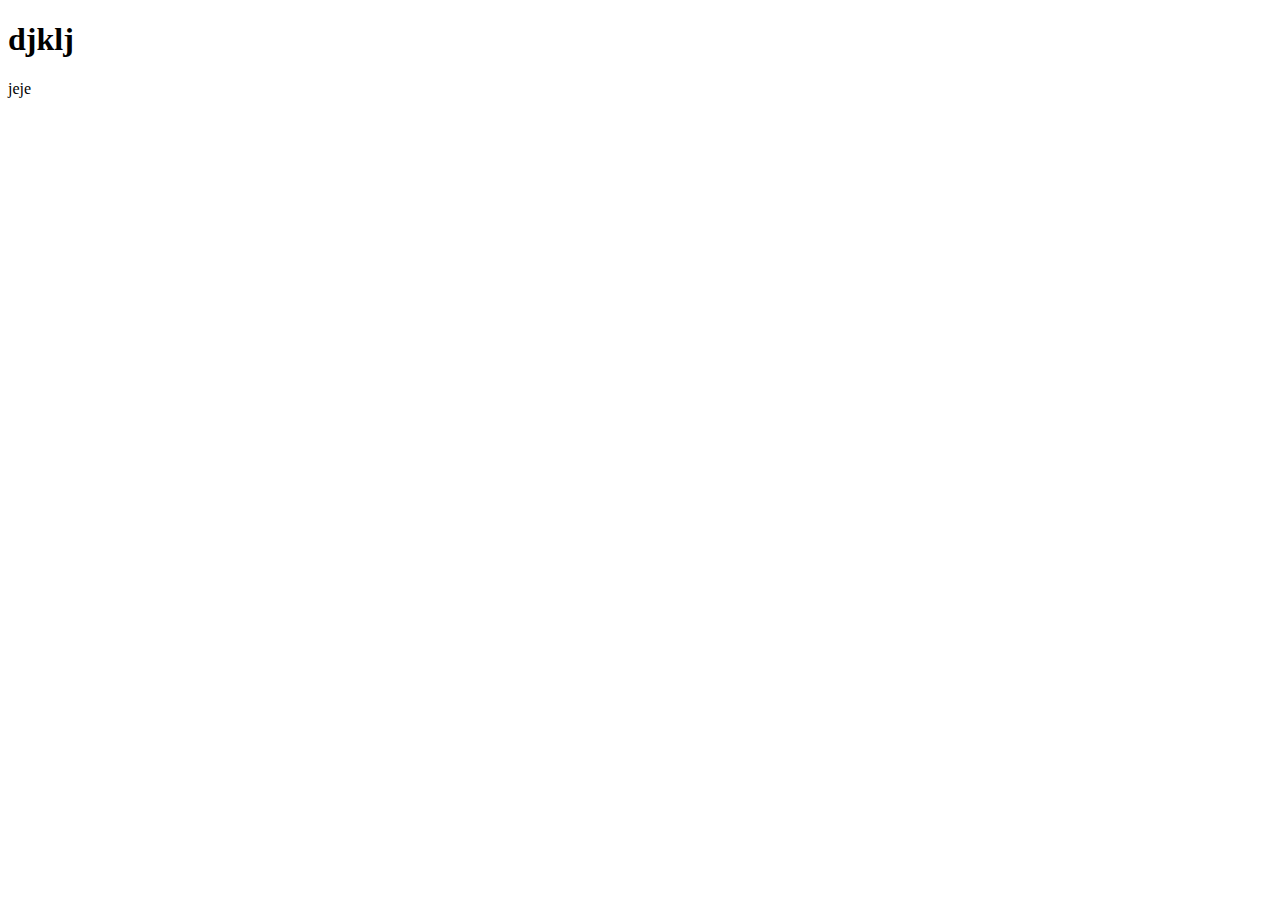
==== index.html @ 7b2246fb "Merge pull request #1 from chooing/master" ====
<!DOCTYPE html>
<html lang="ko">
<head>
    <meta charset="UTF-8">
    <meta http-equiv="X-UA-Compatible" content="IE=edge">
    <meta name="viewport" content="width=device-width, initial-scale=1.0">
    <title>qpseldjdf</title>
</head>
<body>
    <h1>djklj</h1>
    <p>jeje</p>
</body>
</html>
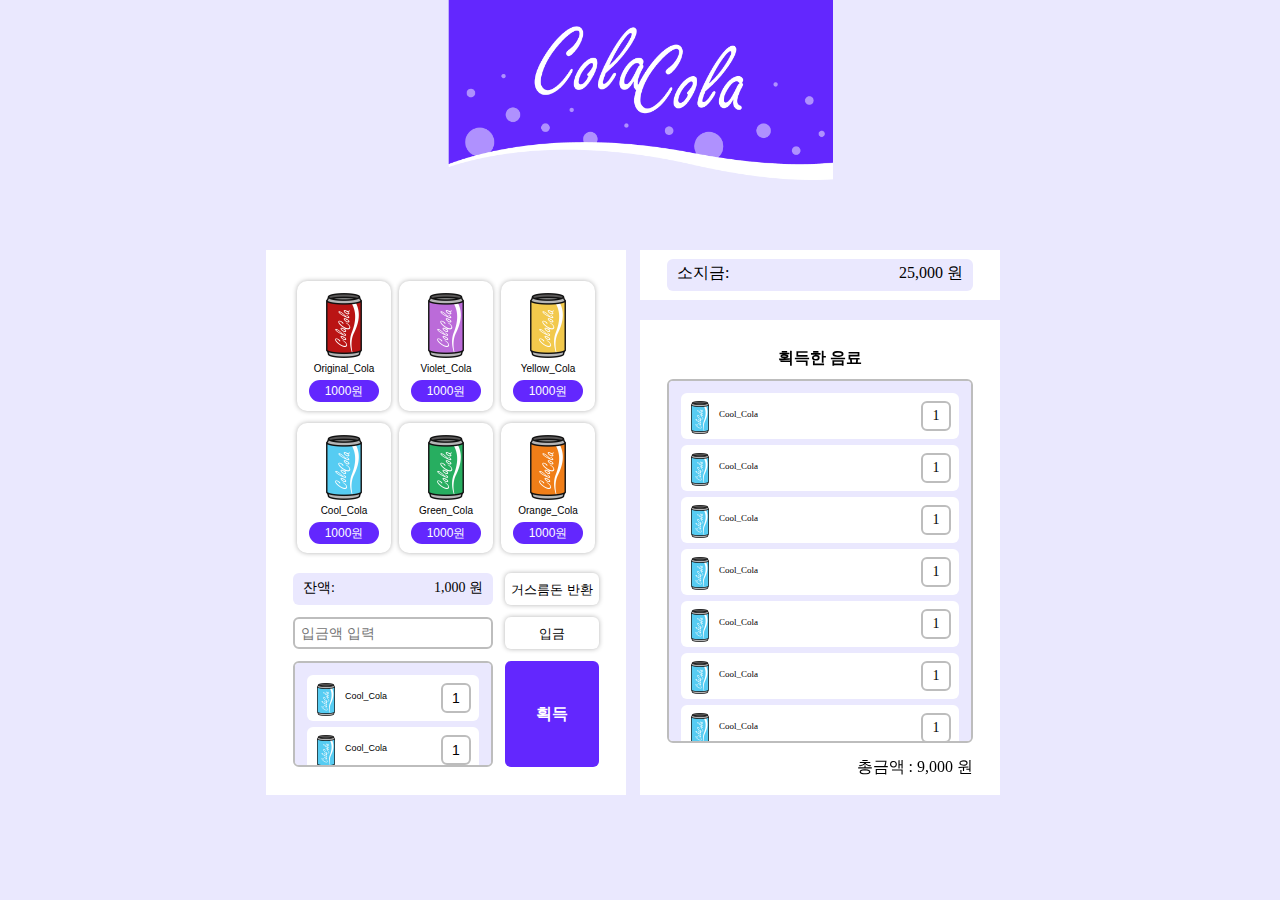
==== commit 29ebb5c6: "벤딩머신PC, Mobile html, css 구현 완료" ====
--- a/index.html
+++ b/index.html
@@ -4,10 +4,183 @@
     <meta charset="UTF-8">
     <meta http-equiv="X-UA-Compatible" content="IE=edge">
     <meta name="viewport" content="width=device-width, initial-scale=1.0">
-    <title>qpseldjdf</title>
+    <link rel="stylesheet" href="./style.css">
+    <link rel="stylesheet" href="./reset.css">
+    <title>벤딩머신</title>
 </head>
 <body>
-    <h1>djklj</h1>
-    <p>jeje</p>
+    <header class="header">
+        <div class="wrapping">
+            <h1 class="logo">
+                <a href="#">
+                    <picture>
+                        <source srcset="./images/logo.svg" type="image/svg">
+                        <img src="./images/logo.png" alt="홈페이지 로고">
+                    </picture>
+                </a>
+            </h1>
+        </div>
+    </header>
+    <div class="wrapping">
+        <main class="main">
+            <section class="machine">
+                <h2 class="hide">자판기</h2>
+                <ul class="drinks">
+                    <li>
+                        <button type="button" class="can-btn">
+                            <picture>
+                                <source srcset="./images/Original_Cola.svg" type="image/svg">
+                                <img src="./images/Original_Cola.png" alt="Original_Cola">
+                            </picture>
+                            <h4>Original_Cola</h4>
+                            <strong>1000원</strong>
+                        </button>
+                    </li>
+                    <li>
+                        <button type="button" class="can-btn">
+                            <picture>
+                                <source srcset="./images/Violet_Cola.svg" type="image/svg">
+                                <img src="./images/Violet_Cola.png" alt="Violet_Cola">
+                            </picture>
+                            <h4>Violet_Cola</h4>
+                            <strong>1000원</strong>
+                        </button>
+                    </li>
+                    <li>
+                        <button type="button" class="can-btn">
+                            <picture>
+                                <source srcset="./images/Yellow_Cola.svg" type="image/svg">
+                                <img src="./images/Yellow_Cola.png" alt="Yellow_Cola">
+                            </picture>
+                            <h4>Yellow_Cola</h4>
+                            <strong>1000원</strong>
+                        </button>
+                    </li>
+                    <li>
+                        <button type="button" class="can-btn">
+                            <picture>
+                                <source srcset="./images/Cool_Cola.svg" type="image/svg">
+                                <img src="./images/Cool_Cola.png" alt="Cool_Cola">
+                            </picture>
+                            <h4>Cool_Cola</h4>
+                            <strong>1000원</strong>
+                        </button>
+                    </li>
+                    <li>
+                        <button type="button" class="can-btn">
+                            <picture>
+                                <source srcset="./images/Green_Cola.svg" type="image/svg">
+                                <img src="./images/Green_Cola.png" alt="Green_Cola">
+                            </picture>
+                            <h4>Green_Cola</h4>
+                            <strong>1000원</strong>
+                        </button>
+                    </li>
+                    <li>
+                        <button type="button" class="can-btn">
+                            <picture>
+                                <source srcset="./images/Orange_Cola.svg" type="image/svg">
+                                <img src="./images/Orange_Cola.png" alt="Orange_Cola">
+                            </picture>
+                            <h4>Orange_Cola</h4>
+                            <strong>1000원</strong>
+                        </button>
+                    </li>
+                </ul>
+                <div class="changes-wrap">
+                    <p class="changes left">잔액:<span>1,000 원</span></p>
+                    <button class="changes-btn right" type="button">거스름돈 반환</button>
+                    <form class="deposit-form" id="depositForm" action="./index.html" method="post">
+                        <legend class="hide">입금 양식</legend>
+                        <input class="deposit left" type="number" min="1" placeholder="입금액 입력">
+                        <button class="deposit-btn right" type="submit">입금</button>
+                    </form>
+                </div>
+                <ul class="cart-list list-form scroll">
+                    <li>
+                        <button>
+                            <img src="./images/Cool_Cola.png" alt="Cool_Cola">
+                            <h4>Cool_Cola</h4>
+                            <strong>1</strong>
+                        </button>
+                    </li>
+                    <li>
+                        <button>
+                            <img src="./images/Cool_Cola.png" alt="Cool_Cola">
+                            <h4>Cool_Cola</h4>
+                            <strong>1</strong>
+                        </button>
+                    </li>
+                    <li>
+                        <button>
+                            <img src="./images/Cool_Cola.png" alt="Cool_Cola">
+                            <h4>Cool_Cola</h4>
+                            <strong>1</strong>
+                        </button>
+                    </li>
+                </ul>
+                <button class="buy-btn" type="button">획득</button>
+
+
+            </section>
+            <section class="user-money">
+                <h2 class="title">
+                    소지금:<strong>25,000 원</strong>
+                </h2>
+            </section>
+            <section class="user-items">
+                <h2 class="title">획득한 음료</h2>
+                <ul class="get-list list-form scroll">
+                    <li>
+                        <img src="./images/Cool_Cola.png" alt="Cool_Cola">
+                        <h4>Cool_Cola</h4>
+                        <strong>1</strong>
+                    </li>
+                    <li>
+                        <img src="./images/Cool_Cola.png" alt="Cool_Cola">
+                        <h4>Cool_Cola</h4>
+                        <strong>1</strong>
+                    </li>
+                    <li>
+                        <img src="./images/Cool_Cola.png" alt="Cool_Cola">
+                        <h4>Cool_Cola</h4>
+                        <strong>1</strong>
+                    </li>
+                    <li>
+                        <img src="./images/Cool_Cola.png" alt="Cool_Cola">
+                        <h4>Cool_Cola</h4>
+                        <strong>1</strong>
+                    </li>
+                    <li>
+                        <img src="./images/Cool_Cola.png" alt="Cool_Cola">
+                        <h4>Cool_Cola</h4>
+                        <strong>1</strong>
+                    </li>
+                    <li>
+                        <img src="./images/Cool_Cola.png" alt="Cool_Cola">
+                        <h4>Cool_Cola</h4>
+                        <strong>1</strong>
+                    </li>
+                    <li>
+                        <img src="./images/Cool_Cola.png" alt="Cool_Cola">
+                        <h4>Cool_Cola</h4>
+                        <strong>1</strong>
+                    </li>
+                    <li>
+                        <img src="./images/Cool_Cola.png" alt="Cool_Cola">
+                        <h4>Cool_Cola</h4>
+                        <strong>1</strong>
+                    </li>
+                    <li>
+                        <img src="./images/Cool_Cola.png" alt="Cool_Cola">
+                        <h4>Cool_Cola</h4>
+                        <strong>1</strong>
+                    </li>
+                </ul>
+                <h3 class="result-money">총금액 : <strong>9,000 원</strong></h3>
+            </section>
+        </main>
+    </div>
+    
 </body>
 </html>--- a/style.css
+++ b/style.css
@@ -0,0 +1,290 @@
+/* setting */
+
+:root{
+    --main:#EAE8FE;
+    --sub:#6327FE;
+    --border:#BDBDBD;
+}
+
+body{
+    background-color: var(--main);
+    font-weight: 500;
+}
+
+.wrapping{
+    width: 748px;
+    margin: 0 auto;
+}
+
+.hide{
+    width: 0;
+    height: 0;
+    overflow: hidden;
+    text-indent: -9999px;
+    position: fixed;
+}
+/* 공통 design*/
+.scroll::-webkit-scrollbar {
+    width: 4px;
+}
+.scroll::-webkit-scrollbar-track {
+    background-color: transparent;
+}
+.scroll::-webkit-scrollbar-thumb {
+    border-radius: 2px;
+    background-color: #fff;
+}
+.scroll::-webkit-scrollbar-button {
+    width: 0;
+    height: 0;
+}
+.scroll {
+    scrollbar-width: thin;
+    scrollbar-color: #fff transparent;
+}
+
+.list-form{
+    overflow: hidden scroll;
+    border: 2px solid var(--border);
+    box-sizing: border-box;
+    border-radius: 6px;
+    padding: 12px;
+    background-color: var(--main);
+}
+
+.list-form li{
+    width: 100%;
+    background-color: #fff;
+    box-sizing: border-box;
+    margin-bottom: 6px;
+    border-radius: 6px;
+    padding: 8px 8px 8px 10px;
+    height: 46px;
+    overflow: hidden;
+}
+.list-form li:last-child{
+    margin-bottom: 0;
+}
+
+.list-form li img{
+    float: left;
+    width: 18px;
+}
+.list-form li h4{
+    display: inline;
+    float: left;
+    font-size: 9px;
+    margin-left: 10px;
+    line-height: 3;
+}
+.list-form li strong{
+    display: block;
+    font-size: 14px;
+    width: 30px;
+    height: 30px;
+    box-sizing: border-box;
+    border-radius: 6px;
+    border: 2px solid var(--border);
+    line-height: 1.9;
+    float: right;
+}
+
+
+/* header */
+.header{
+    margin-bottom: 67px;
+}
+.logo{ 
+    width: 386px; 
+    margin: 0 auto;
+}
+.logo img{width: 386px;}
+
+/* main */
+.main{
+    height: 545px;
+    display: flex;
+    flex-wrap: wrap;
+    justify-content: space-between;
+    flex-direction: column;
+}
+
+
+/* machine */
+.main .machine{
+    width: 360px;
+    height: 545px;
+    padding: 31px 27px 28px;
+    box-sizing: border-box;
+    background-color: #fff;
+    display: flex;
+    flex-wrap: wrap;
+    justify-content: space-between;
+}
+
+.machine .drinks{
+    display: flex;
+    flex-wrap: wrap;
+    justify-content: space-around;
+    margin-bottom: 8px;
+}
+.machine .drinks .can-btn{
+    width: 94px;
+    height: 130px;
+    padding: 11px 12px 9px;
+    margin-bottom: 12px;
+    box-sizing: border-box;
+    background-color: #fff;
+    font-weight: 500;
+    text-align: center;
+    border-radius: 10px;
+    box-shadow: 0 0 5px rgba(0, 0, 0, 0.3);
+}
+
+.machine .drinks .can-btn img{
+    width: 35.86px;
+}
+
+.machine .drinks .can-btn h4{
+    font-size: 10px;
+    margin-top: 3px;
+    margin-bottom: 6px;
+}
+
+.machine .drinks .can-btn strong{
+    display: block;
+    width: 70px;
+    padding: 5px 0;
+    height: 12px;
+    font-size: 12px;
+    color: #fff;
+    background-color: var(--sub);
+    border-radius: 50px;
+}
+
+.machine .changes-wrap{
+    display: flex;
+    flex-wrap: wrap;
+    justify-content: space-between;
+    flex-direction: row;
+    margin-bottom: 12px;
+}
+
+.machine .changes-wrap .left{
+    width: 200px;
+    height: 32px;
+    border-radius: 6px;
+    font-size: 14px;
+    padding: 8px 10px;
+    box-sizing: border-box;
+}
+.machine .changes-wrap .right{
+    width: 94px;
+    height: 32px;
+    font-size: 13px;
+    border-radius: 6px;
+    background-color: #fff;
+    box-shadow: 0 0 5px rgba(0, 0, 0, 0.3);
+}
+
+.machine .changes.left{
+    background-color: var(--main);
+    overflow: hidden;
+}
+.machine .changes span{ float: right; }
+
+.machine .deposit-form{
+    margin-top: 12px;
+    display: flex;
+}
+
+.machine .deposit.left{
+    padding-left: 6px;
+    border: 2px solid var(--border);
+    margin-right: 12px;
+}
+
+.machine .cart-list{
+    width: 200px;
+    height: 106px;
+}
+
+.machine .cart-list li button{
+    width: 100%;
+    
+}
+
+.machine .buy-btn{
+    width: 94px;
+    height: 106px;
+    background-color: var(--sub);
+    color: #fff;
+    font-weight: 700;
+    border-radius: 6px;
+}
+
+/* user-money */
+.main .user-money{
+    width: 360px;
+    height: 50px;
+    background-color: #fff;
+}
+
+.main .user-money .title{
+    width: 286px;
+    height: 20px;
+    padding: 6px 10px;
+    margin: 9px 27px;
+    background-color: var(--main);
+    border-radius: 6px;
+    overflow: hidden;
+}
+.main .user-money .title strong{
+    float: right;
+}
+
+/* user-items */
+.main .user-items{
+    width: 306px;
+    height: 415px;
+    background-color: #fff;
+    padding: 30px 27px;
+    text-align: center;
+}
+
+.main .user-items .title{
+    font-weight: 700;
+}
+
+.main .user-items .get-list{
+    width: 306px;
+    height: 364px;
+    margin: 13px auto 6px;
+}
+
+.result-money{
+    text-align: right;
+    padding-top: 10px;
+}
+
+/* media  */
+@media (max-width: 360px) {
+    body{
+        background-color: #fff;
+        font-weight: 500;
+    }
+    .wrapping{
+        width: 360px;
+        /* margin: 0 auto; */
+    }
+    .header{
+        margin-bottom: 25px;
+    }
+    .logo{width: 166px;}
+    .logo img{width: 166px;}
+    .main{
+        height: inherit;
+    }
+    .main .machine{padding-bottom: 10px;}
+    .main .user-items{padding-bottom: 47px;}
+}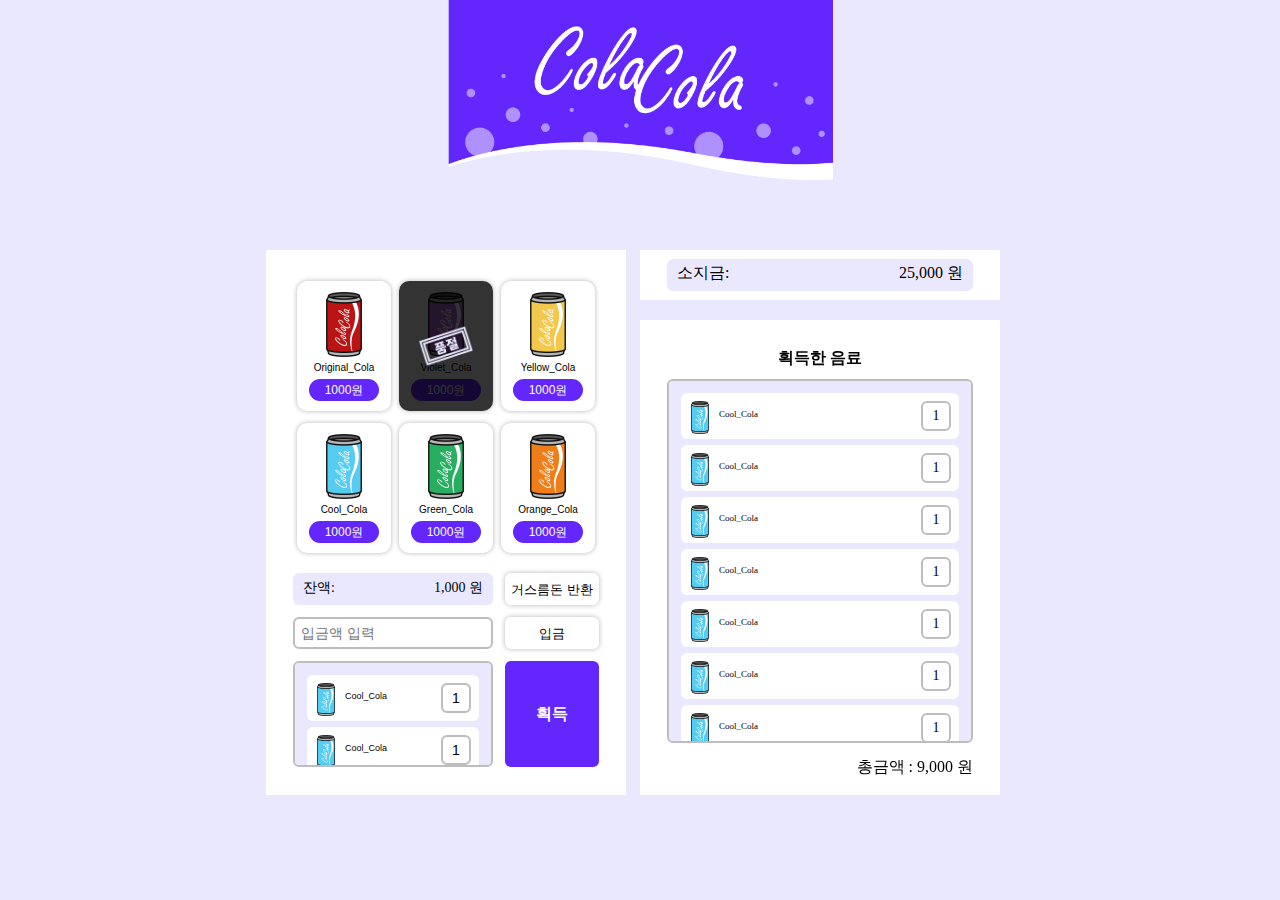
==== commit e565a15c: "벤딩머신 css 수정 및 품절 스타일 추가" ====
--- a/index.html
+++ b/index.html
@@ -37,6 +37,8 @@
                         </button>
                     </li>
                     <li>
+                        <div class="sold_out">
+                        </div>
                         <button type="button" class="can-btn">
                             <picture>
                                 <source srcset="./images/Violet_Cola.svg" type="image/svg">
--- a/style.css
+++ b/style.css
@@ -128,18 +128,42 @@
     justify-content: space-around;
     margin-bottom: 8px;
 }
-.machine .drinks .can-btn{
+.machine .drinks li{
+    position: relative;
+    overflow: hidden;    
     width: 94px;
     height: 130px;
     padding: 11px 12px 9px;
     margin-bottom: 12px;
     box-sizing: border-box;
+    box-shadow: 0 0 5px rgba(0, 0, 0, 0.3);
+    border-radius: 10px; 
     background-color: #fff;
     font-weight: 500;
     text-align: center;
-    border-radius: 10px;
-    box-shadow: 0 0 5px rgba(0, 0, 0, 0.3);
-}
+}
+
+.machine .drinks .sold_out{
+    width: 100%;
+    height: 100%;
+    background-color: rgba(0, 0, 0, 0.8);
+    position: absolute;
+    left: 0; top: 0;
+}
+.machine .drinks .sold_out::after{
+    content: '';
+    display: block;
+    width: 58px;
+    height: 44px;
+    position: absolute;
+    left: calc(50% - 29px);
+    top: calc(50% - 22px);
+    background-image: url(./images/Sold-out.png);
+    background-size: cover;
+    background-position: center;
+}
+
+/* .machine .drinks .can-btn{} */
 
 .machine .drinks .can-btn img{
     width: 35.86px;
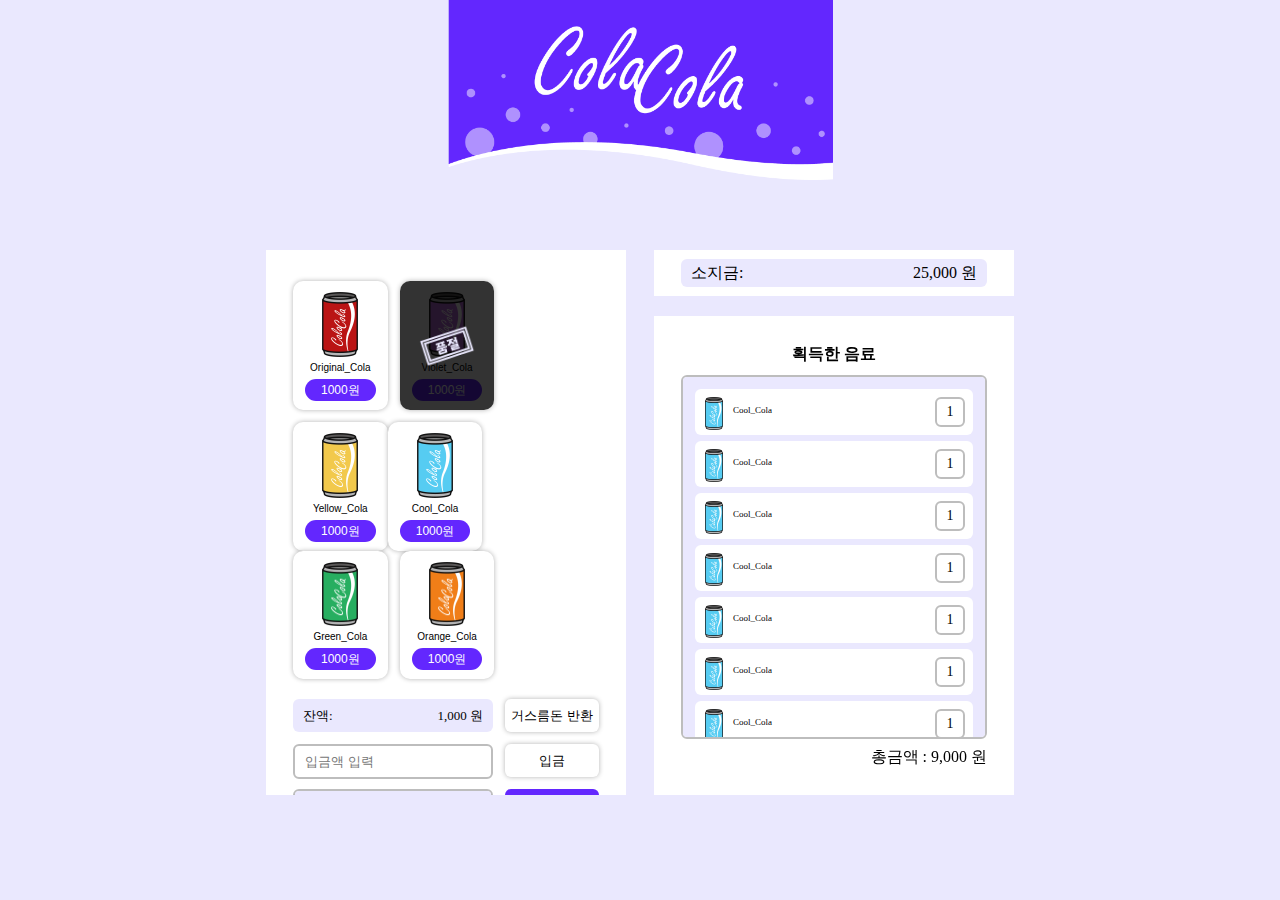
==== commit fdeb6f35: "태그 스타일 수정" ====
--- a/index.html
+++ b/index.html
@@ -23,81 +23,68 @@
     </header>
     <div class="wrapping">
         <main class="main">
-            <section class="machine">
+            <article class="machine">
                 <h2 class="hide">자판기</h2>
-                <ul class="drinks">
-                    <li>
-                        <button type="button" class="can-btn">
-                            <picture>
-                                <source srcset="./images/Original_Cola.svg" type="image/svg">
-                                <img src="./images/Original_Cola.png" alt="Original_Cola">
-                            </picture>
-                            <h4>Original_Cola</h4>
-                            <strong>1000원</strong>
-                        </button>
-                    </li>
-                    <li>
-                        <div class="sold_out">
-                        </div>
-                        <button type="button" class="can-btn">
-                            <picture>
-                                <source srcset="./images/Violet_Cola.svg" type="image/svg">
-                                <img src="./images/Violet_Cola.png" alt="Violet_Cola">
-                            </picture>
-                            <h4>Violet_Cola</h4>
-                            <strong>1000원</strong>
-                        </button>
-                    </li>
-                    <li>
-                        <button type="button" class="can-btn">
-                            <picture>
-                                <source srcset="./images/Yellow_Cola.svg" type="image/svg">
-                                <img src="./images/Yellow_Cola.png" alt="Yellow_Cola">
-                            </picture>
-                            <h4>Yellow_Cola</h4>
-                            <strong>1000원</strong>
-                        </button>
-                    </li>
-                    <li>
-                        <button type="button" class="can-btn">
-                            <picture>
-                                <source srcset="./images/Cool_Cola.svg" type="image/svg">
-                                <img src="./images/Cool_Cola.png" alt="Cool_Cola">
-                            </picture>
-                            <h4>Cool_Cola</h4>
-                            <strong>1000원</strong>
-                        </button>
-                    </li>
-                    <li>
-                        <button type="button" class="can-btn">
-                            <picture>
-                                <source srcset="./images/Green_Cola.svg" type="image/svg">
-                                <img src="./images/Green_Cola.png" alt="Green_Cola">
-                            </picture>
-                            <h4>Green_Cola</h4>
-                            <strong>1000원</strong>
-                        </button>
-                    </li>
-                    <li>
-                        <button type="button" class="can-btn">
-                            <picture>
-                                <source srcset="./images/Orange_Cola.svg" type="image/svg">
-                                <img src="./images/Orange_Cola.png" alt="Orange_Cola">
-                            </picture>
-                            <h4>Orange_Cola</h4>
-                            <strong>1000원</strong>
-                        </button>
-                    </li>
-                </ul>
-                <div class="changes-wrap">
+                <div class="drinks clear-fix">
+                    <button type="button" class="can-btn">
+                        <picture>
+                            <source srcset="./images/Original_Cola.svg" type="image/svg">
+                            <img src="./images/Original_Cola.png" alt="Original_Cola">
+                        </picture>
+                        <h4>Original_Cola</h4>
+                        <strong>1000원</strong>
+                    </button>
+                    <button type="button" class="can-btn">
+                        <span class="sold_out"></span>
+                        <picture>
+                            <source srcset="./images/Violet_Cola.svg" type="image/svg">
+                            <img src="./images/Violet_Cola.png" alt="Violet_Cola">
+                        </picture>
+                        <h4>Violet_Cola</h4>
+                        <strong>1000원</strong>
+                    </button>
+                    <button type="button" class="can-btn">
+                        <picture>
+                            <source srcset="./images/Yellow_Cola.svg" type="image/svg">
+                            <img src="./images/Yellow_Cola.png" alt="Yellow_Cola">
+                        </picture>
+                        <h4>Yellow_Cola</h4>
+                        <strong>1000원</strong>
+                    </button>
+                    <button type="button" class="can-btn">
+                        <picture>
+                            <source srcset="./images/Cool_Cola.svg" type="image/svg">
+                            <img src="./images/Cool_Cola.png" alt="Cool_Cola">
+                        </picture>
+                        <h4>Cool_Cola</h4>
+                        <strong>1000원</strong>
+                    </button>
+                    <button type="button" class="can-btn">
+                        <picture>
+                            <source srcset="./images/Green_Cola.svg" type="image/svg">
+                            <img src="./images/Green_Cola.png" alt="Green_Cola">
+                        </picture>
+                        <h4>Green_Cola</h4>
+                        <strong>1000원</strong>
+                    </button>
+                    <button type="button" class="can-btn">
+                        <picture>
+                            <source srcset="./images/Orange_Cola.svg" type="image/svg">
+                            <img src="./images/Orange_Cola.png" alt="Orange_Cola">
+                        </picture>
+                        <h4>Orange_Cola</h4>
+                        <strong>1000원</strong>
+                    </button>
+                </div>
+                <div class="changes-wrap clear-fix">
                     <p class="changes left">잔액:<span>1,000 원</span></p>
                     <button class="changes-btn right" type="button">거스름돈 반환</button>
-                    <form class="deposit-form" id="depositForm" action="./index.html" method="post">
-                        <legend class="hide">입금 양식</legend>
-                        <input class="deposit left" type="number" min="1" placeholder="입금액 입력">
-                        <button class="deposit-btn right" type="submit">입금</button>
-                    </form>
                 </div>
+                <form class="deposit-form clear-fix" id="depositForm" action="./index.html" method="post">
+                    <legend class="hide">입금 양식</legend>
+                    <input class="deposit left" type="number" min="1" placeholder="입금액 입력">
+                    <button class="deposit-btn right" type="submit">입금</button>
+                </form>
                 <ul class="cart-list list-form scroll">
                     <li>
                         <button>
@@ -122,15 +109,13 @@
                     </li>
                 </ul>
                 <button class="buy-btn" type="button">획득</button>
-
-
-            </section>
-            <section class="user-money">
+            </article>
+            <article class="user-money">
                 <h2 class="title">
                     소지금:<strong>25,000 원</strong>
                 </h2>
-            </section>
-            <section class="user-items">
+            </article>
+            <article class="user-items">
                 <h2 class="title">획득한 음료</h2>
                 <ul class="get-list list-form scroll">
                     <li>
@@ -180,7 +165,7 @@
                     </li>
                 </ul>
                 <h3 class="result-money">총금액 : <strong>9,000 원</strong></h3>
-            </section>
+            </article>
         </main>
     </div>
     
--- a/style.css
+++ b/style.css
@@ -17,12 +17,20 @@
 }
 
 .hide{
-    width: 0;
-    height: 0;
+    width: 1px;
+    height: 1px;
     overflow: hidden;
-    text-indent: -9999px;
-    position: fixed;
-}
+    margin: -1px;
+    position: absolute;
+    clip: rect(0 0 0 0);
+}
+
+.clear-fix::after{
+    content: '';
+    clear: both;
+    display: block;
+}
+
 /* 공통 design*/
 .scroll::-webkit-scrollbar {
     width: 4px;
@@ -103,71 +111,36 @@
 /* main */
 .main{
     height: 545px;
-    display: flex;
-    flex-wrap: wrap;
-    justify-content: space-between;
-    flex-direction: column;
-}
-
+    overflow: hidden;
+}
 
 /* machine */
 .main .machine{
     width: 360px;
-    height: 545px;
     padding: 31px 27px 28px;
     box-sizing: border-box;
     background-color: #fff;
-    display: flex;
-    flex-wrap: wrap;
-    justify-content: space-between;
+    float: left;
 }
 
 .machine .drinks{
-    display: flex;
-    flex-wrap: wrap;
-    justify-content: space-around;
-    margin-bottom: 8px;
-}
-.machine .drinks li{
-    position: relative;
-    overflow: hidden;    
-    width: 94px;
-    height: 130px;
+    margin-bottom: 20px;
+}
+.machine .drinks .can-btn{
+    float: left;
     padding: 11px 12px 9px;
-    margin-bottom: 12px;
-    box-sizing: border-box;
+    margin: 0 12px 12px 0;
     box-shadow: 0 0 5px rgba(0, 0, 0, 0.3);
     border-radius: 10px; 
     background-color: #fff;
-    font-weight: 500;
     text-align: center;
-}
-
-.machine .drinks .sold_out{
-    width: 100%;
-    height: 100%;
-    background-color: rgba(0, 0, 0, 0.8);
-    position: absolute;
-    left: 0; top: 0;
-}
-.machine .drinks .sold_out::after{
-    content: '';
-    display: block;
-    width: 58px;
-    height: 44px;
-    position: absolute;
-    left: calc(50% - 29px);
-    top: calc(50% - 22px);
-    background-image: url(./images/Sold-out.png);
-    background-size: cover;
-    background-position: center;
-}
-
-/* .machine .drinks .can-btn{} */
-
-.machine .drinks .can-btn img{
-    width: 35.86px;
-}
+    position: relative;
+    overflow: hidden;
+}
+.machine .drinks .can-btn:nth-child(3n){ margin-right: 0;}
+.machine .drinks .can-btn:nth-child(n+3){ margin-bottom: 0;}
+
+.machine .drinks .can-btn img{ width: 35.86px;}
 
 .machine .drinks .can-btn h4{
     font-size: 10px;
@@ -177,8 +150,7 @@
 
 .machine .drinks .can-btn strong{
     display: block;
-    width: 70px;
-    padding: 5px 0;
+    padding: 5px 16px;
     height: 12px;
     font-size: 12px;
     color: #fff;
@@ -186,44 +158,60 @@
     border-radius: 50px;
 }
 
-.machine .changes-wrap{
-    display: flex;
-    flex-wrap: wrap;
-    justify-content: space-between;
-    flex-direction: row;
-    margin-bottom: 12px;
-}
-
-.machine .changes-wrap .left{
+.machine .drinks .can-btn .sold_out{
+    display: block;
+    width: 100%;
+    height: 100%;
+    background-color: rgba(0, 0, 0, 0.8);
+    position: absolute;
+    left: 0;
+    top: 0;
+}
+.machine .drinks .sold_out::after{
+    content: '';
+    display: inline-block;
+    width: 58px;
+    height: 44px;
+    position: absolute;
+    left: 0;top: 0;bottom: 0;right: 0;
+    margin: auto;
+    background-image: url(./images/Sold-out.png);
+    background-size: cover;
+    background-position: center;
+}
+
+.machine .changes-wrap{ margin-bottom: 12px; }
+
+.machine .left{
     width: 200px;
-    height: 32px;
-    border-radius: 6px;
-    font-size: 14px;
-    padding: 8px 10px;
-    box-sizing: border-box;
-}
-.machine .changes-wrap .right{
+    border-radius: 6px;
+    font-size: 13px;
+    padding: 10px;
+    box-sizing: border-box;
+    float: left;
+}
+.machine .right{
     width: 94px;
-    height: 32px;
+    padding: 10px 0;
     font-size: 13px;
     border-radius: 6px;
     background-color: #fff;
     box-shadow: 0 0 5px rgba(0, 0, 0, 0.3);
+    float: right;
 }
 
 .machine .changes.left{
     background-color: var(--main);
-    overflow: hidden;
 }
 .machine .changes span{ float: right; }
 
 .machine .deposit-form{
-    margin-top: 12px;
-    display: flex;
-}
-
+    margin-bottom: 10px;
+}
+.machine .deposit{
+    padding: 8px 10px;
+}
 .machine .deposit.left{
-    padding-left: 6px;
     border: 2px solid var(--border);
     margin-right: 12px;
 }
@@ -231,12 +219,10 @@
 .machine .cart-list{
     width: 200px;
     height: 106px;
-}
-
-.machine .cart-list li button{
-    width: 100%;
-    
-}
+    float: left;
+}
+
+.machine .cart-list li button{ width: 100%;}
 
 .machine .buy-btn{
     width: 94px;
@@ -245,23 +231,24 @@
     color: #fff;
     font-weight: 700;
     border-radius: 6px;
+    float: right;
 }
 
 /* user-money */
 .main .user-money{
     width: 360px;
-    height: 50px;
-    background-color: #fff;
+    margin-bottom: 20px;
+    float: right;
+    background-color: #fff;
+    padding: 9px 0;
 }
 
 .main .user-money .title{
     width: 286px;
-    height: 20px;
     padding: 6px 10px;
-    margin: 9px 27px;
+    margin: 0 auto;
     background-color: var(--main);
     border-radius: 6px;
-    overflow: hidden;
 }
 .main .user-money .title strong{
     float: right;
@@ -270,10 +257,10 @@
 /* user-items */
 .main .user-items{
     width: 306px;
-    height: 415px;
     background-color: #fff;
     padding: 30px 27px;
     text-align: center;
+    float: right;
 }
 
 .main .user-items .title{
@@ -283,7 +270,7 @@
 .main .user-items .get-list{
     width: 306px;
     height: 364px;
-    margin: 13px auto 6px;
+    margin-top: 13px;
 }
 
 .result-money{
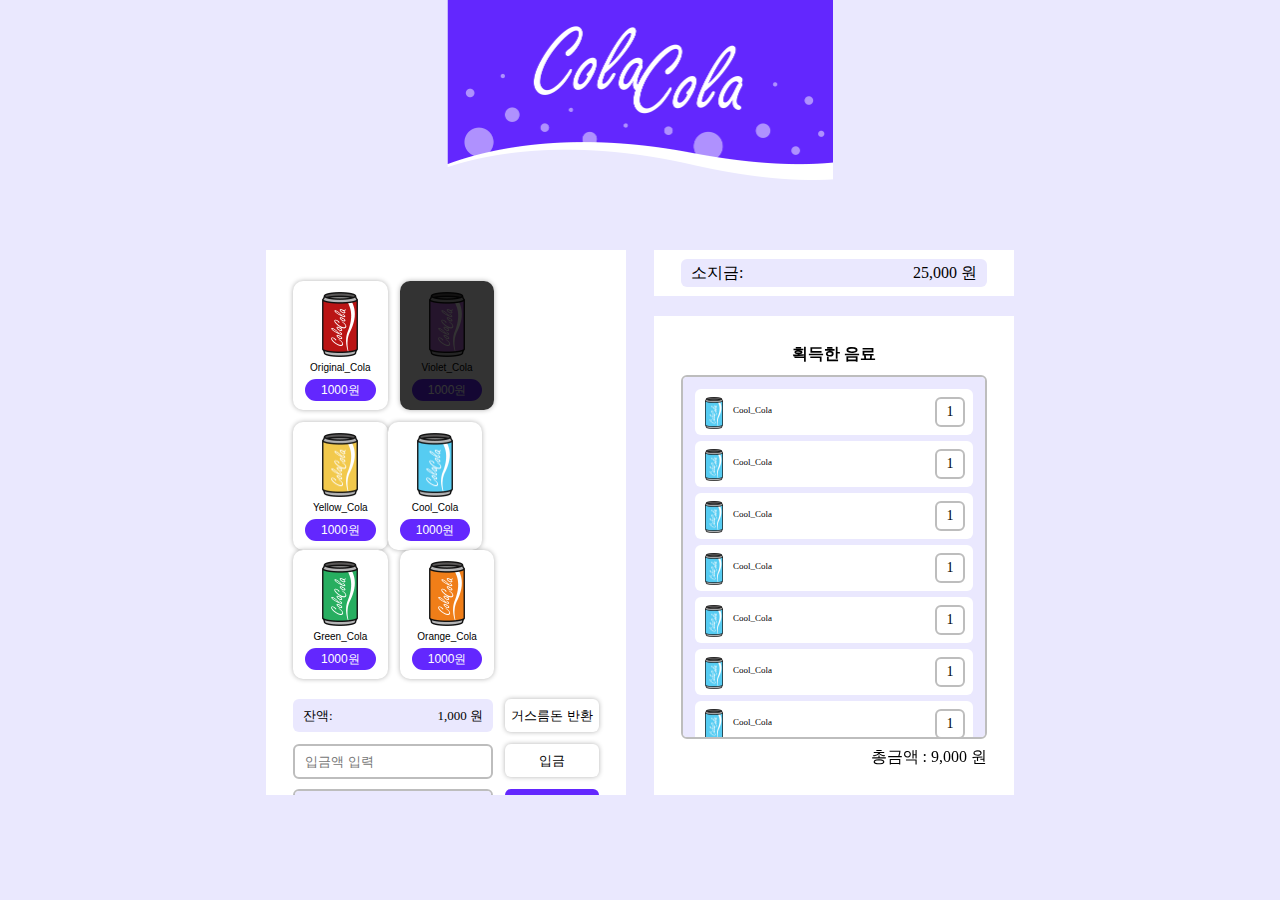
==== commit 6c023b9a: "html,css 1차완성" ====
--- a/index.html
+++ b/index.html
@@ -15,7 +15,7 @@
                 <a href="#">
                     <picture>
                         <source srcset="./images/logo.svg" type="image/svg">
-                        <img src="./images/logo.png" alt="홈페이지 로고">
+                        <img src="./images/logo.png" alt="cola cola 자판기">
                     </picture>
                 </a>
             </h1>
@@ -35,7 +35,7 @@
                         <strong>1000원</strong>
                     </button>
                     <button type="button" class="can-btn">
-                        <span class="sold_out"></span>
+                        <span class="sold_out">품절</span>
                         <picture>
                             <source srcset="./images/Violet_Cola.svg" type="image/svg">
                             <img src="./images/Violet_Cola.png" alt="Violet_Cola">
--- a/style.css
+++ b/style.css
@@ -166,6 +166,7 @@
     position: absolute;
     left: 0;
     top: 0;
+    color: transparent;
 }
 .machine .drinks .sold_out::after{
     content: '';
@@ -279,7 +280,7 @@
 }
 
 /* media  */
-@media (max-width: 360px) {
+@media (max-width: 764px) {
     body{
         background-color: #fff;
         font-weight: 500;
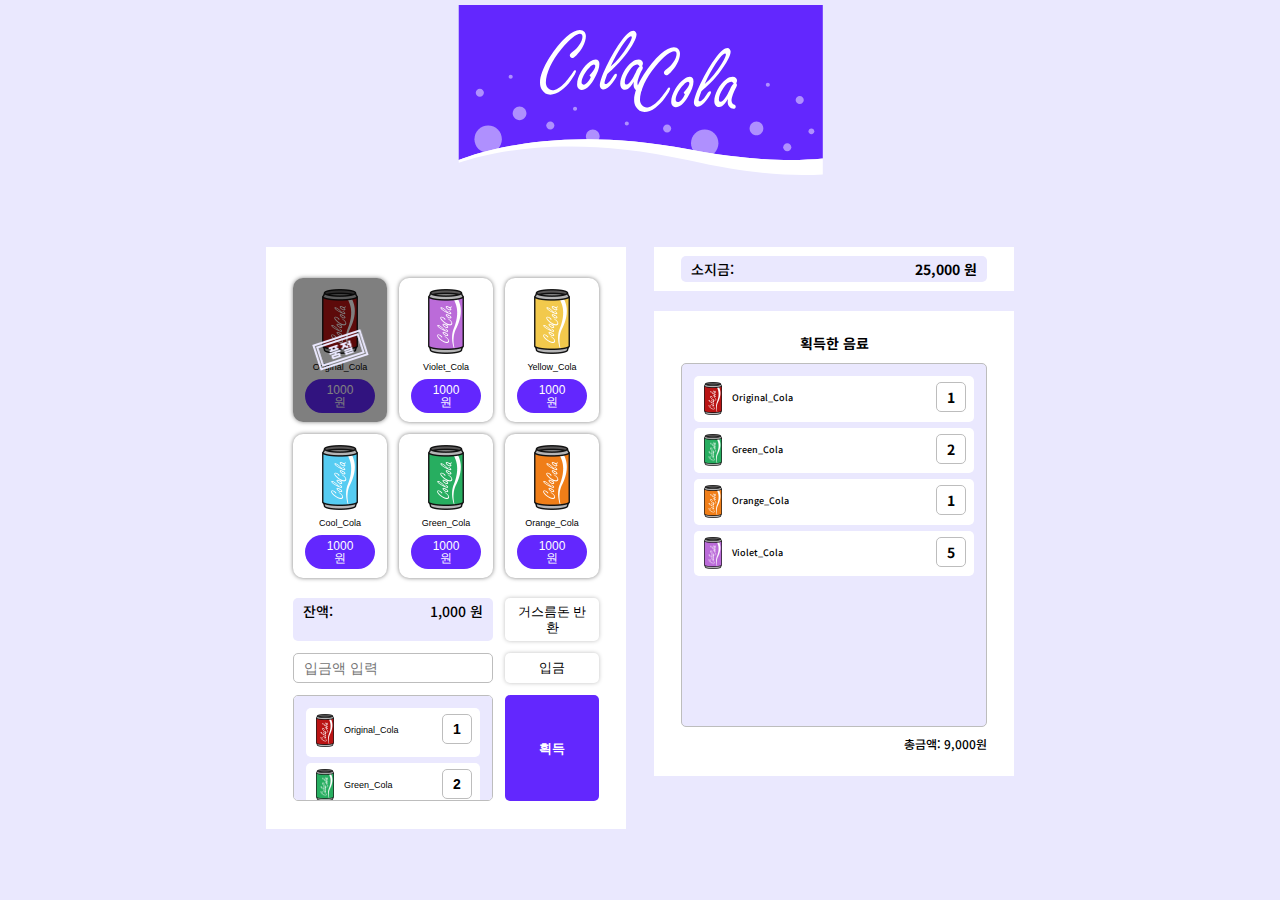
==== commit 7bafb8f0: "html 마크업 수정" ====
--- a/index.html
+++ b/index.html
@@ -5,169 +5,134 @@
     <meta http-equiv="X-UA-Compatible" content="IE=edge">
     <meta name="viewport" content="width=device-width, initial-scale=1.0">
     <link rel="stylesheet" href="./style.css">
-    <link rel="stylesheet" href="./reset.css">
     <title>벤딩머신</title>
 </head>
 <body>
-    <header class="header">
-        <div class="wrapping">
-            <h1 class="logo">
-                <a href="#">
-                    <picture>
-                        <source srcset="./images/logo.svg" type="image/svg">
-                        <img src="./images/logo.png" alt="cola cola 자판기">
-                    </picture>
-                </a>
-            </h1>
-        </div>
-    </header>
-    <div class="wrapping">
-        <main class="main">
-            <article class="machine">
-                <h2 class="hide">자판기</h2>
-                <div class="drinks clear-fix">
-                    <button type="button" class="can-btn">
-                        <picture>
-                            <source srcset="./images/Original_Cola.svg" type="image/svg">
-                            <img src="./images/Original_Cola.png" alt="Original_Cola">
-                        </picture>
-                        <h4>Original_Cola</h4>
-                        <strong>1000원</strong>
+    <div class="wrap">
+        <h1 class="tit-logo txt-hide">colacola</h1>
+        <section class="section-layout drinks-machine">
+            <h2 class="tag-hide">cola 자판기</h2>
+            <ul class="drinks-list">
+                <li class="sold-out">
+                    <button type="button" class="btn-drink">
+                        <img src="./images/Original_Cola.png" alt="" class="drink-img">
+                        <strong class="drink-name">Original_Cola</strong>
+                        <span class="drink-money">1000원</span>
                     </button>
-                    <button type="button" class="can-btn">
-                        <span class="sold_out">품절</span>
-                        <picture>
-                            <source srcset="./images/Violet_Cola.svg" type="image/svg">
-                            <img src="./images/Violet_Cola.png" alt="Violet_Cola">
-                        </picture>
-                        <h4>Violet_Cola</h4>
-                        <strong>1000원</strong>
+                </li>
+                <li>
+                    <button type="button" class="btn-drink">
+                        <img src="./images/Violet_Cola.png" alt="" class="drink-img">
+                        <strong class="drink-name">Violet_Cola</strong>
+                        <span class="drink-money">1000원</span>
                     </button>
-                    <button type="button" class="can-btn">
-                        <picture>
-                            <source srcset="./images/Yellow_Cola.svg" type="image/svg">
-                            <img src="./images/Yellow_Cola.png" alt="Yellow_Cola">
-                        </picture>
-                        <h4>Yellow_Cola</h4>
-                        <strong>1000원</strong>
+                </li>
+                <li>
+                    <button type="button" class="btn-drink">
+                        <img src="./images/Yellow_Cola.png" alt="" class="drink-img">
+                        <strong class="drink-name">Yellow_Cola</strong>
+                        <span class="drink-money">1000원</span>
                     </button>
-                    <button type="button" class="can-btn">
-                        <picture>
-                            <source srcset="./images/Cool_Cola.svg" type="image/svg">
-                            <img src="./images/Cool_Cola.png" alt="Cool_Cola">
-                        </picture>
-                        <h4>Cool_Cola</h4>
-                        <strong>1000원</strong>
+                </li>
+                <li>
+                    <button type="button" class="btn-drink">
+                        <img src="./images/Cool_Cola.png" alt="" class="drink-img">
+                        <strong class="drink-name">Cool_Cola</strong>
+                        <span class="drink-money">1000원</span>
                     </button>
-                    <button type="button" class="can-btn">
-                        <picture>
-                            <source srcset="./images/Green_Cola.svg" type="image/svg">
-                            <img src="./images/Green_Cola.png" alt="Green_Cola">
-                        </picture>
-                        <h4>Green_Cola</h4>
-                        <strong>1000원</strong>
+                </li>
+                <li>
+                    <button type="button" class="btn-drink">
+                        <img src="./images/Green_Cola.png" alt="" class="drink-img">
+                        <strong class="drink-name">Green_Cola</strong>
+                        <span class="drink-money">1000원</span>
                     </button>
-                    <button type="button" class="can-btn">
-                        <picture>
-                            <source srcset="./images/Orange_Cola.svg" type="image/svg">
-                            <img src="./images/Orange_Cola.png" alt="Orange_Cola">
-                        </picture>
-                        <h4>Orange_Cola</h4>
-                        <strong>1000원</strong>
+                </li>
+                <li>
+                    <button type="button" class="btn-drink">
+                        <img src="./images/Orange_Cola.png" alt="" class="drink-img">
+                        <strong class="drink-name">Orange_Cola</strong>
+                        <span class="drink-money">1000원</span>
                     </button>
-                </div>
-                <div class="changes-wrap clear-fix">
-                    <p class="changes left">잔액:<span>1,000 원</span></p>
-                    <button class="changes-btn right" type="button">거스름돈 반환</button>
-                </div>
-                <form class="deposit-form clear-fix" id="depositForm" action="./index.html" method="post">
-                    <legend class="hide">입금 양식</legend>
-                    <input class="deposit left" type="number" min="1" placeholder="입금액 입력">
-                    <button class="deposit-btn right" type="submit">입금</button>
-                </form>
-                <ul class="cart-list list-form scroll">
+                </li>
+            </ul>
+
+            <section class="buy-wrap">
+                <h2 class="tag-hide">음료수 구매하기</h2>
+                <p class="count-money">잔액: <span class="count-user">1,000 원</span></p>
+                <button class="btn-return" type="button" >거스름돈 반환</button>
+                <input class="inp-money" type="number" placeholder="입금액 입력">
+                <button class="btn-get" type="button">입금</button>
+                <h2 class="tag-hide">선택한 음료 리스트</h2>
+                <ul class="cart-list list-layout">
                     <li>
-                        <button>
-                            <img src="./images/Cool_Cola.png" alt="Cool_Cola">
-                            <h4>Cool_Cola</h4>
-                            <strong>1</strong>
+                        <button class="cart-drink">
+                            <img src="./images/Original_Cola.png" alt="">
+                            <strong>Original_Cola</strong>
+                            <span>1</span>
                         </button>
                     </li>
                     <li>
-                        <button>
-                            <img src="./images/Cool_Cola.png" alt="Cool_Cola">
-                            <h4>Cool_Cola</h4>
-                            <strong>1</strong>
+                        <button class="cart-drink">
+                            <img src="./images/Green_Cola.png" alt="">
+                            <strong>Green_Cola</strong>
+                            <span>2</span>
                         </button>
                     </li>
                     <li>
-                        <button>
-                            <img src="./images/Cool_Cola.png" alt="Cool_Cola">
-                            <h4>Cool_Cola</h4>
-                            <strong>1</strong>
+                        <button class="cart-drink">
+                            <img src="./images/Orange_Cola.png" alt="">
+                            <strong>Orange_Cola</strong>
+                            <span>1</span>
+                        </button>
+                    </li>
+                    <li>
+                        <button class="cart-drink">
+                            <img src="./images/Violet_Cola.png" alt="">
+                            <strong> Violet_Cola</strong>
+                            <span>5</span>
                         </button>
                     </li>
                 </ul>
-                <button class="buy-btn" type="button">획득</button>
-            </article>
-            <article class="user-money">
-                <h2 class="title">
-                    소지금:<strong>25,000 원</strong>
-                </h2>
-            </article>
-            <article class="user-items">
-                <h2 class="title">획득한 음료</h2>
-                <ul class="get-list list-form scroll">
+                <button class="btn-buy" type="button">획득</button>
+            </section>
+
+
+        </section>
+        <section class="user-info">
+            <h2 class="tag-hide">마이페이지</h2>
+            <div class="section-layout money-wrap">
+                <p class="user-wallet">
+                    소지금: <strong class="user-money">25,000 원</strong>
+                </p>
+            </div>
+            <section class="section-layout user-drinks">
+                <h3 class="tit-buy">획득한 음료</h3>
+                <ul class="buy-list list-layout">
                     <li>
-                        <img src="./images/Cool_Cola.png" alt="Cool_Cola">
-                        <h4>Cool_Cola</h4>
-                        <strong>1</strong>
+                        <img src="./images/Original_Cola.png" alt="">
+                        <strong>Original_Cola</strong>
+                        <span>1</span>
                     </li>
                     <li>
-                        <img src="./images/Cool_Cola.png" alt="Cool_Cola">
-                        <h4>Cool_Cola</h4>
-                        <strong>1</strong>
+                        <img src="./images/Green_Cola.png" alt="">
+                        <strong>Green_Cola</strong>
+                        <span>2</span>
                     </li>
                     <li>
-                        <img src="./images/Cool_Cola.png" alt="Cool_Cola">
-                        <h4>Cool_Cola</h4>
-                        <strong>1</strong>
+                        <img src="./images/Orange_Cola.png" alt="">
+                        <strong>Orange_Cola</strong>
+                        <span>1</span>
                     </li>
                     <li>
-                        <img src="./images/Cool_Cola.png" alt="Cool_Cola">
-                        <h4>Cool_Cola</h4>
-                        <strong>1</strong>
-                    </li>
-                    <li>
-                        <img src="./images/Cool_Cola.png" alt="Cool_Cola">
-                        <h4>Cool_Cola</h4>
-                        <strong>1</strong>
-                    </li>
-                    <li>
-                        <img src="./images/Cool_Cola.png" alt="Cool_Cola">
-                        <h4>Cool_Cola</h4>
-                        <strong>1</strong>
-                    </li>
-                    <li>
-                        <img src="./images/Cool_Cola.png" alt="Cool_Cola">
-                        <h4>Cool_Cola</h4>
-                        <strong>1</strong>
-                    </li>
-                    <li>
-                        <img src="./images/Cool_Cola.png" alt="Cool_Cola">
-                        <h4>Cool_Cola</h4>
-                        <strong>1</strong>
-                    </li>
-                    <li>
-                        <img src="./images/Cool_Cola.png" alt="Cool_Cola">
-                        <h4>Cool_Cola</h4>
-                        <strong>1</strong>
+                        <img src="./images/Violet_Cola.png" alt="">
+                        <strong> Violet_Cola</strong>
+                        <span>5</span>
                     </li>
                 </ul>
-                <h3 class="result-money">총금액 : <strong>9,000 원</strong></h3>
-            </article>
-        </main>
+                <p class="all-count">총금액: <strong class="all-money">9,000원</strong></p>
+            </section>
+        </section>
     </div>
-    
 </body>
 </html>--- a/style.css
+++ b/style.css
@@ -1,302 +1,284 @@
-/* setting */
-
-:root{
-    --main:#EAE8FE;
-    --sub:#6327FE;
-    --border:#BDBDBD;
-}
-
+@import url('https://fonts.googleapis.com/css2?family=Noto+Sans+KR:wght@500;700&display=swap');
+@import url(./reset.css);
+/* layout + common */
 body{
-    background-color: var(--main);
-    font-weight: 500;
-}
-
-.wrapping{
-    width: 748px;
-    margin: 0 auto;
-}
-
-.hide{
-    width: 1px;
-    height: 1px;
+    background-color: #EAE8FE;
+    font-family: 'Noto Sans KR', sans-serif;
+    font-weight: 500;
+}
+.wrap{
+    display: flex;
+    gap: 0 28px;
+    margin-top: 247px;
+    font-family: 'Noto Sans KR', sans-serif;
+    justify-content: center;
+    flex-wrap: wrap;
+}
+.section-layout {
+    width: 360px;
+    background-color: #fff;
+    box-sizing: border-box;
+}
+
+.list-layout{
+    background-color: #EAE8FE;
+    border: 1px solid #BDBDBD;
+    box-sizing: border-box;
+    padding: 12px;
+    border-radius: 5px;
+    height: 106px;
+    overflow-y: auto;
+}
+
+.list-layout li{
+    width: 100%;
+    box-sizing: border-box;
+    padding: 6px 8px 7px 10px;
+    background-color: #fff;
+    font-size: 9px;
+    border-radius: 5px;
     overflow: hidden;
-    margin: -1px;
-    position: absolute;
-    clip: rect(0 0 0 0);
-}
-
-.clear-fix::after{
-    content: '';
-    clear: both;
-    display: block;
-}
-
-/* 공통 design*/
-.scroll::-webkit-scrollbar {
+}
+
+.list-layout li + li{
+    margin-top: 6px;
+}
+
+.list-layout img{
+    width: 18px;
+    float: left;
+}
+.list-layout strong{
+    margin-left: 10px;
+    line-height: 32px;
+    float: left;
+}
+
+.list-layout span{
+    width: 30px;
+    height: 30px;
+    font-size: 14px;
+    font-weight: 700;
+    border: 1px solid #BDBDBD;
+    box-sizing: border-box;
+    border-radius: 5px;
+    float: right;
+    display: flex;
+    justify-content: center;
+    align-items: center;
+}
+
+.list-layout::-webkit-scrollbar {
     width: 4px;
 }
-.scroll::-webkit-scrollbar-track {
+
+.list-layout::-webkit-scrollbar-track {
     background-color: transparent;
 }
-.scroll::-webkit-scrollbar-thumb {
+.list-layout::-webkit-scrollbar-thumb {
     border-radius: 2px;
     background-color: #fff;
 }
-.scroll::-webkit-scrollbar-button {
+.list-layout::-webkit-scrollbar-button {
     width: 0;
     height: 0;
 }
-.scroll {
+
+.list-layout {
     scrollbar-width: thin;
     scrollbar-color: #fff transparent;
 }
 
-.list-form{
-    overflow: hidden scroll;
-    border: 2px solid var(--border);
-    box-sizing: border-box;
-    border-radius: 6px;
-    padding: 12px;
-    background-color: var(--main);
-}
-
-.list-form li{
-    width: 100%;
-    background-color: #fff;
-    box-sizing: border-box;
-    margin-bottom: 6px;
-    border-radius: 6px;
-    padding: 8px 8px 8px 10px;
-    height: 46px;
+/* design  */
+.tit-logo{
+    position: absolute;
+    top: 0;
+    width: 100%;
+    max-width: 365px;
+    height: 180px;
+    background-image: url('./images/logo.svg');
+    background-repeat: no-repeat;
+    background-position: center;
+    background-size: 100%;
+} 
+/* .tit-logo end */
+.drinks-machine{
+    padding: 31px 27px 28px;
+}
+
+.drinks-machine .drinks-list{
+    display: grid;
+    grid-template-columns: repeat(3, 1fr);
+    gap: 12px;
+}
+
+.drinks-list li{   
+    border-radius: 10px;
+    box-shadow:0px 0px 4px rgba(0, 0, 0, 0.5);
     overflow: hidden;
-}
-.list-form li:last-child{
-    margin-bottom: 0;
-}
-
-.list-form li img{
-    float: left;
-    width: 18px;
-}
-.list-form li h4{
-    display: inline;
-    float: left;
+    position: relative;
+}
+
+.drinks-list li.sold-out::before{
+    content: '품절된 음료수입니다.';
+    display: block;
+    width: 100%;
+    height: 100%;
+    color: transparent;
+    position: absolute;
+    left: 0;top: 0;
+    background-color: rgba(0,0,0,0.5);
+    background-image: url(./images/sold_out.png);
+    background-repeat: no-repeat;
+    background-position: center;
+    background-size: 61px;
+}
+
+.drinks-list .btn-drink{
+    box-sizing: border-box;
+    padding: 11px 12px 9px;
+}
+
+.drinks-list li:not(.sold-out):focus, 
+.drinks-list li:not(.sold-out):active{
+    outline: 3px solid #6327FE;
+}
+
+.btn-drink .drink-img{
+    width: 100%;
+    max-width: 36px;
+}
+
+.btn-drink .drink-name{
+    display: inline-block;
     font-size: 9px;
-    margin-left: 10px;
-    line-height: 3;
-}
-.list-form li strong{
-    display: block;
-    font-size: 14px;
-    width: 30px;
-    height: 30px;
-    box-sizing: border-box;
-    border-radius: 6px;
-    border: 2px solid var(--border);
-    line-height: 1.9;
-    float: right;
-}
-
-
-/* header */
-.header{
-    margin-bottom: 67px;
-}
-.logo{ 
-    width: 386px; 
-    margin: 0 auto;
-}
-.logo img{width: 386px;}
-
-/* main */
-.main{
-    height: 545px;
-    overflow: hidden;
-}
-
-/* machine */
-.main .machine{
-    width: 360px;
-    padding: 31px 27px 28px;
-    box-sizing: border-box;
-    background-color: #fff;
-    float: left;
-}
-
-.machine .drinks{
-    margin-bottom: 20px;
-}
-.machine .drinks .can-btn{
-    float: left;
-    padding: 11px 12px 9px;
-    margin: 0 12px 12px 0;
-    box-shadow: 0 0 5px rgba(0, 0, 0, 0.3);
-    border-radius: 10px; 
-    background-color: #fff;
-    text-align: center;
-    position: relative;
-    overflow: hidden;
-}
-.machine .drinks .can-btn:nth-child(3n){ margin-right: 0;}
-.machine .drinks .can-btn:nth-child(n+3){ margin-bottom: 0;}
-
-.machine .drinks .can-btn img{ width: 35.86px;}
-
-.machine .drinks .can-btn h4{
-    font-size: 10px;
-    margin-top: 3px;
-    margin-bottom: 6px;
-}
-
-.machine .drinks .can-btn strong{
-    display: block;
+    margin: 6px 0 7px;
+}
+
+.btn-drink .drink-money{
+    display: inline-block;
     padding: 5px 16px;
-    height: 12px;
+    background-color: #6327FE;
     font-size: 12px;
     color: #fff;
-    background-color: var(--sub);
     border-radius: 50px;
 }
 
-.machine .drinks .can-btn .sold_out{
-    display: block;
-    width: 100%;
-    height: 100%;
-    background-color: rgba(0, 0, 0, 0.8);
-    position: absolute;
-    left: 0;
-    top: 0;
-    color: transparent;
-}
-.machine .drinks .sold_out::after{
-    content: '';
-    display: inline-block;
-    width: 58px;
-    height: 44px;
-    position: absolute;
-    left: 0;top: 0;bottom: 0;right: 0;
-    margin: auto;
-    background-image: url(./images/Sold-out.png);
-    background-size: cover;
-    background-position: center;
-}
-
-.machine .changes-wrap{ margin-bottom: 12px; }
-
-.machine .left{
+.drinks-machine .buy-wrap{
+    margin-top: 20px;
+    display: flex;
+    flex-wrap: wrap;
+    font-weight: 500;
+    gap: 12px;
+}
+
+.buy-wrap .count-money, 
+.buy-wrap .inp-money{
     width: 200px;
-    border-radius: 6px;
+    padding: 6px 10px;
+    font-size: 14px;
+    border-radius: 5px;
+    font-weight: 500;
+    box-sizing: border-box;
+}
+.buy-wrap .count-money{
+    background-color: #EAE8FE;
+}
+.buy-wrap .count-money .count-user{
+    float: right;
+}
+
+.buy-wrap .inp-money{
+    border: 1px solid #BDBDBD;
+}
+
+.buy-wrap .btn-return, 
+.buy-wrap .btn-get{
+    width: 94px;
+    line-height: 1.2;
     font-size: 13px;
-    padding: 10px;
-    box-sizing: border-box;
-    float: left;
-}
-.machine .right{
+    padding: 6px 9px;
+    box-shadow: 0px 0 4px rgba(0, 0, 0, 0.25);
+    border-radius: 5px;
+    box-sizing: border-box;
+
+}
+
+.buy-wrap .cart-list{
+    width: 200px;
+}
+.cart-list .cart-drink{
+    width: 100%;
+}
+
+.buy-wrap .btn-buy{
     width: 94px;
-    padding: 10px 0;
+    background-color: #6327FE;
+    border-radius: 5px;
+    color: #fff;
     font-size: 13px;
-    border-radius: 6px;
-    background-color: #fff;
-    box-shadow: 0 0 5px rgba(0, 0, 0, 0.3);
+    padding: 43px 0;
+    box-sizing: border-box;
+    font-weight: 700;
+}
+
+/* .drinks-machine end */
+
+.user-info .money-wrap{
+    padding: 9px 27px;
+    margin-bottom: 20px;
+}
+
+.money-wrap .user-wallet{
+    width: 100%;
+    background-color: #EAE8FE;
+    border-radius: 5px;
+    font-size: 14px;
+    padding: 6px 10px;
+    box-sizing: border-box;
+}
+
+.user-wallet .user-money{
+    font-weight: 700;
     float: right;
 }
 
-.machine .changes.left{
-    background-color: var(--main);
-}
-.machine .changes span{ float: right; }
-
-.machine .deposit-form{
-    margin-bottom: 10px;
-}
-.machine .deposit{
-    padding: 8px 10px;
-}
-.machine .deposit.left{
-    border: 2px solid var(--border);
-    margin-right: 12px;
-}
-
-.machine .cart-list{
-    width: 200px;
-    height: 106px;
-    float: left;
-}
-
-.machine .cart-list li button{ width: 100%;}
-
-.machine .buy-btn{
-    width: 94px;
-    height: 106px;
-    background-color: var(--sub);
-    color: #fff;
-    font-weight: 700;
-    border-radius: 6px;
-    float: right;
-}
-
-/* user-money */
-.main .user-money{
-    width: 360px;
-    margin-bottom: 20px;
-    float: right;
-    background-color: #fff;
-    padding: 9px 0;
-}
-
-.main .user-money .title{
-    width: 286px;
-    padding: 6px 10px;
-    margin: 0 auto;
-    background-color: var(--main);
-    border-radius: 6px;
-}
-.main .user-money .title strong{
-    float: right;
-}
-
-/* user-items */
-.main .user-items{
-    width: 306px;
-    background-color: #fff;
-    padding: 30px 27px;
+
+/* .user-info end */
+
+.user-drinks{
+    padding: 25px 27px 26px;
+}
+
+.user-drinks .tit-buy{
     text-align: center;
-    float: right;
-}
-
-.main .user-items .title{
-    font-weight: 700;
-}
-
-.main .user-items .get-list{
-    width: 306px;
+    font-size: 14px;
+    font-weight: 700;
+    margin-bottom: 13px;
+}
+.user-drinks .buy-list{  
+    width: 100%;  
     height: 364px;
-    margin-top: 13px;
-}
-
-.result-money{
+    overflow-y: auto;
+}
+
+.user-drinks .all-count{
+    margin-top: 11px;
     text-align: right;
-    padding-top: 10px;
-}
-
-/* media  */
-@media (max-width: 764px) {
-    body{
-        background-color: #fff;
-        font-weight: 500;
-    }
-    .wrapping{
-        width: 360px;
-        /* margin: 0 auto; */
-    }
-    .header{
-        margin-bottom: 25px;
-    }
-    .logo{width: 166px;}
-    .logo img{width: 166px;}
-    .main{
-        height: inherit;
-    }
-    .main .machine{padding-bottom: 10px;}
-    .main .user-items{padding-bottom: 47px;}
+    font-size: 12px;
+    font-weight: 500;
+}
+
+/* user-drinks end*/
+
+@media screen and (max-width:360px) {
+    body{ background-color: #fff; }
+    .tit-logo{
+        max-width: 166px;
+        height: 78px;
+    }    
+    .wrap{ margin-top: 96px; }
+    .user-info .money-wrap { padding: 0 27px; }
+    .drinks-machine { padding-bottom: 20px; }
+    .user-drinks { padding: 20px 27px 40px; }
 }